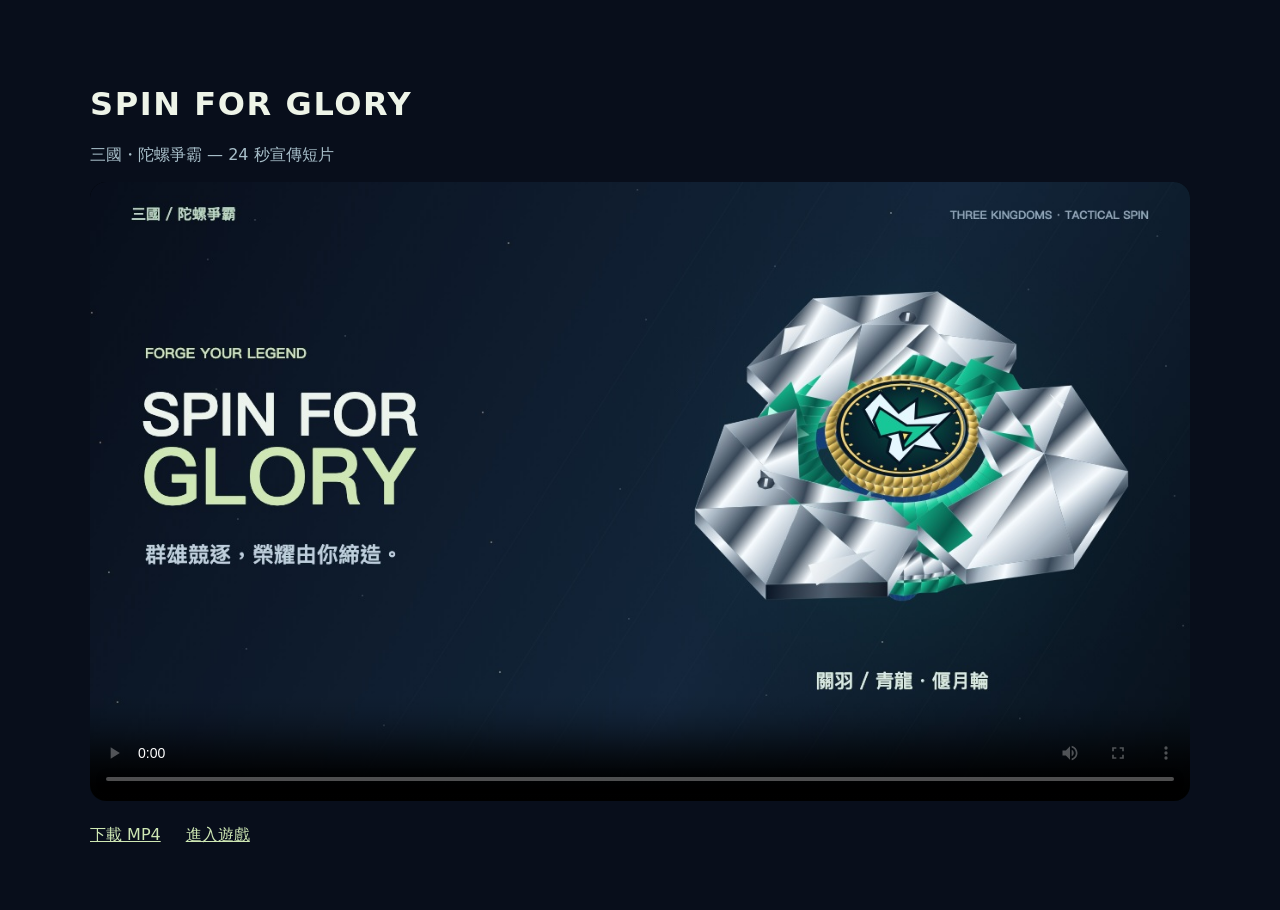
==== promo/index.html @ d8914b9c "Add Three Kingdoms spinning-top game with remote multiplayer" ====
<!doctype html><html lang="zh-Hant"><meta charset="utf-8"><meta name="viewport" content="width=device-width, initial-scale=1"><title>SPIN FOR GLORY｜遊戲宣傳短片</title><style>body{margin:0;background:#080e1b;color:#eef4e8;font-family:system-ui;padding:5vw}main{max-width:1100px;margin:auto}h1{letter-spacing:.05em}p{color:#a8bfca}video{width:100%;border-radius:16px;background:#000}a{color:#cee7b4;display:inline-block;margin:20px 25px 0 0}</style><main><h1>SPIN FOR GLORY</h1><p>三國・陀螺爭霸 — 24 秒宣傳短片</p><video controls playsinline preload="metadata" poster="poster.jpg" src="spin-for-glory.mp4"></video><a href="spin-for-glory.mp4" download>下載 MP4</a><a href="../">進入遊戲</a></main></html>
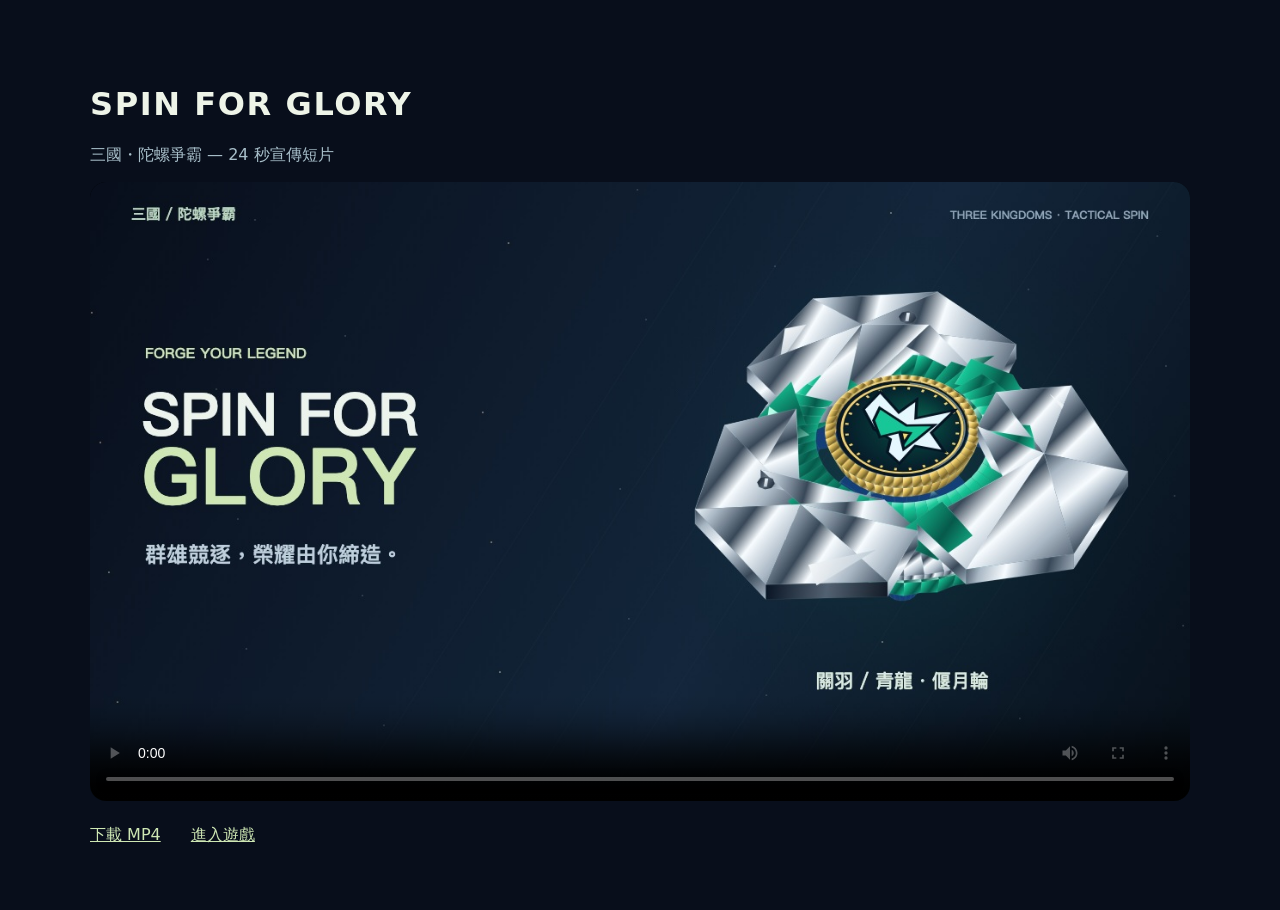
==== commit d870281c: "Enable punchier sound effects by default and improve source readability" ====
--- a/promo/index.html
+++ b/promo/index.html
@@ -1 +1,48 @@
-<!doctype html><html lang="zh-Hant"><meta charset="utf-8"><meta name="viewport" content="width=device-width, initial-scale=1"><title>SPIN FOR GLORY｜遊戲宣傳短片</title><style>body{margin:0;background:#080e1b;color:#eef4e8;font-family:system-ui;padding:5vw}main{max-width:1100px;margin:auto}h1{letter-spacing:.05em}p{color:#a8bfca}video{width:100%;border-radius:16px;background:#000}a{color:#cee7b4;display:inline-block;margin:20px 25px 0 0}</style><main><h1>SPIN FOR GLORY</h1><p>三國・陀螺爭霸 — 24 秒宣傳短片</p><video controls playsinline preload="metadata" poster="poster.jpg" src="spin-for-glory.mp4"></video><a href="spin-for-glory.mp4" download>下載 MP4</a><a href="../">進入遊戲</a></main></html>
+<!doctype html>
+<html lang="zh-Hant">
+  <meta charset="utf-8" />
+  <meta name="viewport" content="width=device-width, initial-scale=1" />
+  <title>SPIN FOR GLORY｜遊戲宣傳短片</title>
+  <style>
+    body {
+      margin: 0;
+      background: #080e1b;
+      color: #eef4e8;
+      font-family: system-ui;
+      padding: 5vw;
+    }
+    main {
+      max-width: 1100px;
+      margin: auto;
+    }
+    h1 {
+      letter-spacing: 0.05em;
+    }
+    p {
+      color: #a8bfca;
+    }
+    video {
+      width: 100%;
+      border-radius: 16px;
+      background: #000;
+    }
+    a {
+      color: #cee7b4;
+      display: inline-block;
+      margin: 20px 25px 0 0;
+    }
+  </style>
+  <main>
+    <h1>SPIN FOR GLORY</h1>
+    <p>三國・陀螺爭霸 — 24 秒宣傳短片</p>
+    <video
+      controls
+      playsinline
+      preload="metadata"
+      poster="poster.jpg"
+      src="spin-for-glory.mp4"
+    ></video>
+    <a href="spin-for-glory.mp4" download>下載 MP4</a>
+    <a href="../">進入遊戲</a>
+  </main>
+</html>
